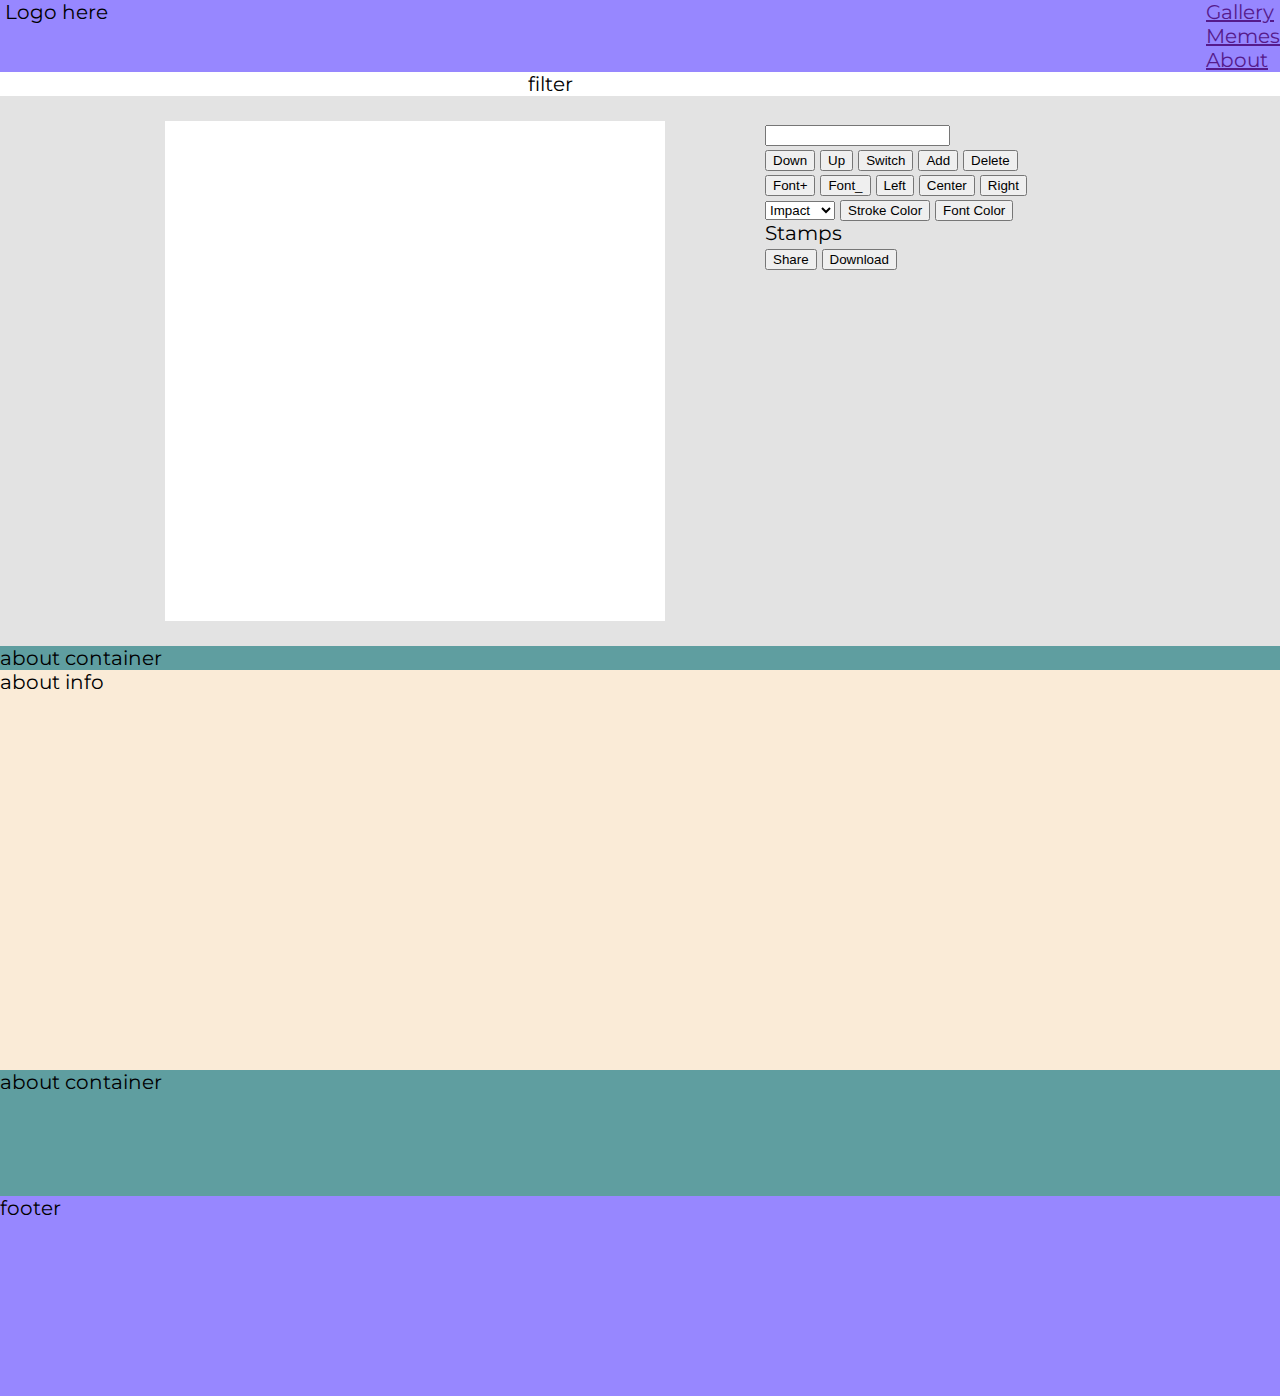
==== index.html @ 4ee094d3 "Add files via upload" ====
<!DOCTYPE html>
<html lang="en">

<head>
    <meta charset="UTF-8">
    <meta http-equiv="X-UA-Compatible" content="IE=edge">
    <meta name="viewport" content="width=device-width, initial-scale=1.0">
    <link rel="stylesheet" href="css/style.css">
    <title>Meme Generator</title>
</head>

<body>

    <header class="header-container">

        <section class="header-inner flex space-between ">

            <section>
                <img class="logo" src="" alt="">
                Logo here
            </section>

            <nav>
                <ul class="clean-list">
                    <li><a href="">Gallery</a></li>
                    <li><a href="">Memes</a></li>
                    <li><a href="">About</a></li>
                </ul>
            </nav>

        </section>

        <section class="flex filter-container main-layout  justify-center">
            filter
        </section>

    </header>



    <main class="flex justify-center">

        <section class="gallery-container main-layout">
            <section class="grid image-gallery">
                <img class="grid-img img1" src="../Delivery1 - Wednesday 2000/img/meme-imgs (square)/1.jpg" alt="">
                <img class="grid-img img2" src="../Delivery1 - Wednesday 2000/img/meme-imgs (square)/2.jpg" alt="">
                <img class="grid-img img3" src="../Delivery1 - Wednesday 2000/img/meme-imgs (square)/3.jpg" alt="">
                <img class="grid-img img4" src="../Delivery1 - Wednesday 2000/img/meme-imgs (square)/4.jpg" alt="">
                <img class="grid-img img5" src="../Delivery1 - Wednesday 2000/img/meme-imgs (square)/5.jpg" alt="">
                <img class="grid-img img6" src="../Delivery1 - Wednesday 2000/img/meme-imgs (square)/6.jpg" alt="">
                <img class="grid-img img7" src="../Delivery1 - Wednesday 2000/img/meme-imgs (square)/7.jpg" alt="">
                <img class="grid-img img8" src="../Delivery1 - Wednesday 2000/img/meme-imgs (square)/8.jpg" alt="">
                <img class="grid-img img9" src="../Delivery1 - Wednesday 2000/img/meme-imgs (square)/9.jpg" alt="">
                <img class="grid-img img10" src="../Delivery1 - Wednesday 2000/img/meme-imgs (square)/10.jpg" alt="">
                <img class="grid-img img11" src="../Delivery1 - Wednesday 2000/img/meme-imgs (square)/11.jpg" alt="">
                <img class="grid-img img12" src="../Delivery1 - Wednesday 2000/img/meme-imgs (square)/12.jpg" alt="">
                <img class="grid-img img13" src="../Delivery1 - Wednesday 2000/img/meme-imgs (square)/13.jpg" alt="">
                <img class="grid-img img14" src="../Delivery1 - Wednesday 2000/img/meme-imgs (square)/14.jpg" alt="">
                <img class="grid-img img15" src="../Delivery1 - Wednesday 2000/img/meme-imgs (square)/15.jpg" alt="">
                <img class="grid-img img16" src="../Delivery1 - Wednesday 2000/img/meme-imgs (square)/16.jpg" alt="">
                <img class="grid-img img17" src="../Delivery1 - Wednesday 2000/img/meme-imgs (square)/17.jpg" alt="">
                <img class="grid-img img18" src="../Delivery1 - Wednesday 2000/img/meme-imgs (square)/18.jpg" alt="">
            </section>


        </section>

        <section class="meme-editor-container flex">

            <canvas class="canvas" id="canvas" height="500" width="500"></canvas>

            <section class="control-box">
                <div>
                    <input type="text">
                </div>
                <div>
                    <button>Down</button>
                    <button>Up</button>
                    <button>Switch</button>
                    <button>Add</button>
                    <button>Delete</button>
                </div>
                <div>
                    <button>Font+</button>
                    <button>Font_</button>
                    <button>Left</button>
                    <button>Center</button>
                    <button>Right</button> <br> 
                    <select id="">
                        <option value="impact">Impact</option>
                        <option value="arial">Arial</option>
                        <option value="tahoma">Tahoma</option>
                    </select>
                    <button>Stroke Color</button>
                    <button>Font Color</button>
                </div>
                <div>Stamps</div>
                <div>
                    <button>Share</button>
                    <button>Download</button>
                </div>
            </section>

        </section>
    </main>

    <section class="about-container">
        about container
        <section class="about-inner-container">
            about info
        </section>
        about container
    </section>


    <footer>
        footer
    </footer>


    <script src="js/storage.js"></script>
    <script src="js/service.js"></script>
    <script src="js/controller.js"></script>
</body>

</html>
---- css/style.css ----
:root {
    --main-color: rgb(151, 135, 255);
    --color1: #e3e3e3;
}

/* Fonts */
@font-face {
    font-family: Montserrat;
    src: url(../fonts/Montserrat/Montserrat-Regular.ttf);
}

/* /Fonts */

/* Base */
* {
    box-sizing: border-box;
}

html {
    font-family: Montserrat;
    font-size: 20px;
}

body {
    display: block;
    margin: 0;
}

/* /Base */


section {
    margin-right: 0;
}

.header-container {
    min-height: 66px;
}

.header-inner {
    background-color: var(--main-color);
}

.filter-container{
}

main{
    background-color: var(--color1);
}

.main-layout {
    max-width: 1100px;
}

.main-layout *:not(.full) {
    margin-inline-end: auto;
    margin-inline-start: auto;
}

.gallery-container {
    margin-right: 0;
    display: none;
}

.grid {
    display: grid;
    grid-template-columns: repeat(5, minmax(100px, 1fr));
    gap: 10px;
    margin: 30px;
}

.grid-img {
    background-position: center center;
    width: 100%;
    cursor:pointer;
    border-radius: 5px;
}

.meme-editor-container{
    margin: 25px;
}

.canvas{
    background-color: white;
}

.control-box{
    margin-left:100px;
    min-width: 350px;
}

.about-container {
    min-height: 550px;
    background-color: cadetblue;
}

.about-inner-container {
    min-height: 400px;
    background-color: antiquewhite;
}

footer {
    min-height: 200px;
    background-color: var(--main-color);
}


select,button{
    cursor: pointer;
}
/* Helpers */

/* Flex Helpers */
.flex {
    display: flex;
}

.flex.space-between {
    justify-content: space-between;
}

.flex.justify-center {
    justify-content: center;
}

.flex.align-center {
    align-items: center;
}

.flex.wrap {
    flex-wrap: wrap;
}

/* List Helpers */
.clean-list {
    margin: 0;
    padding: 0;
    list-style-type: none;
}
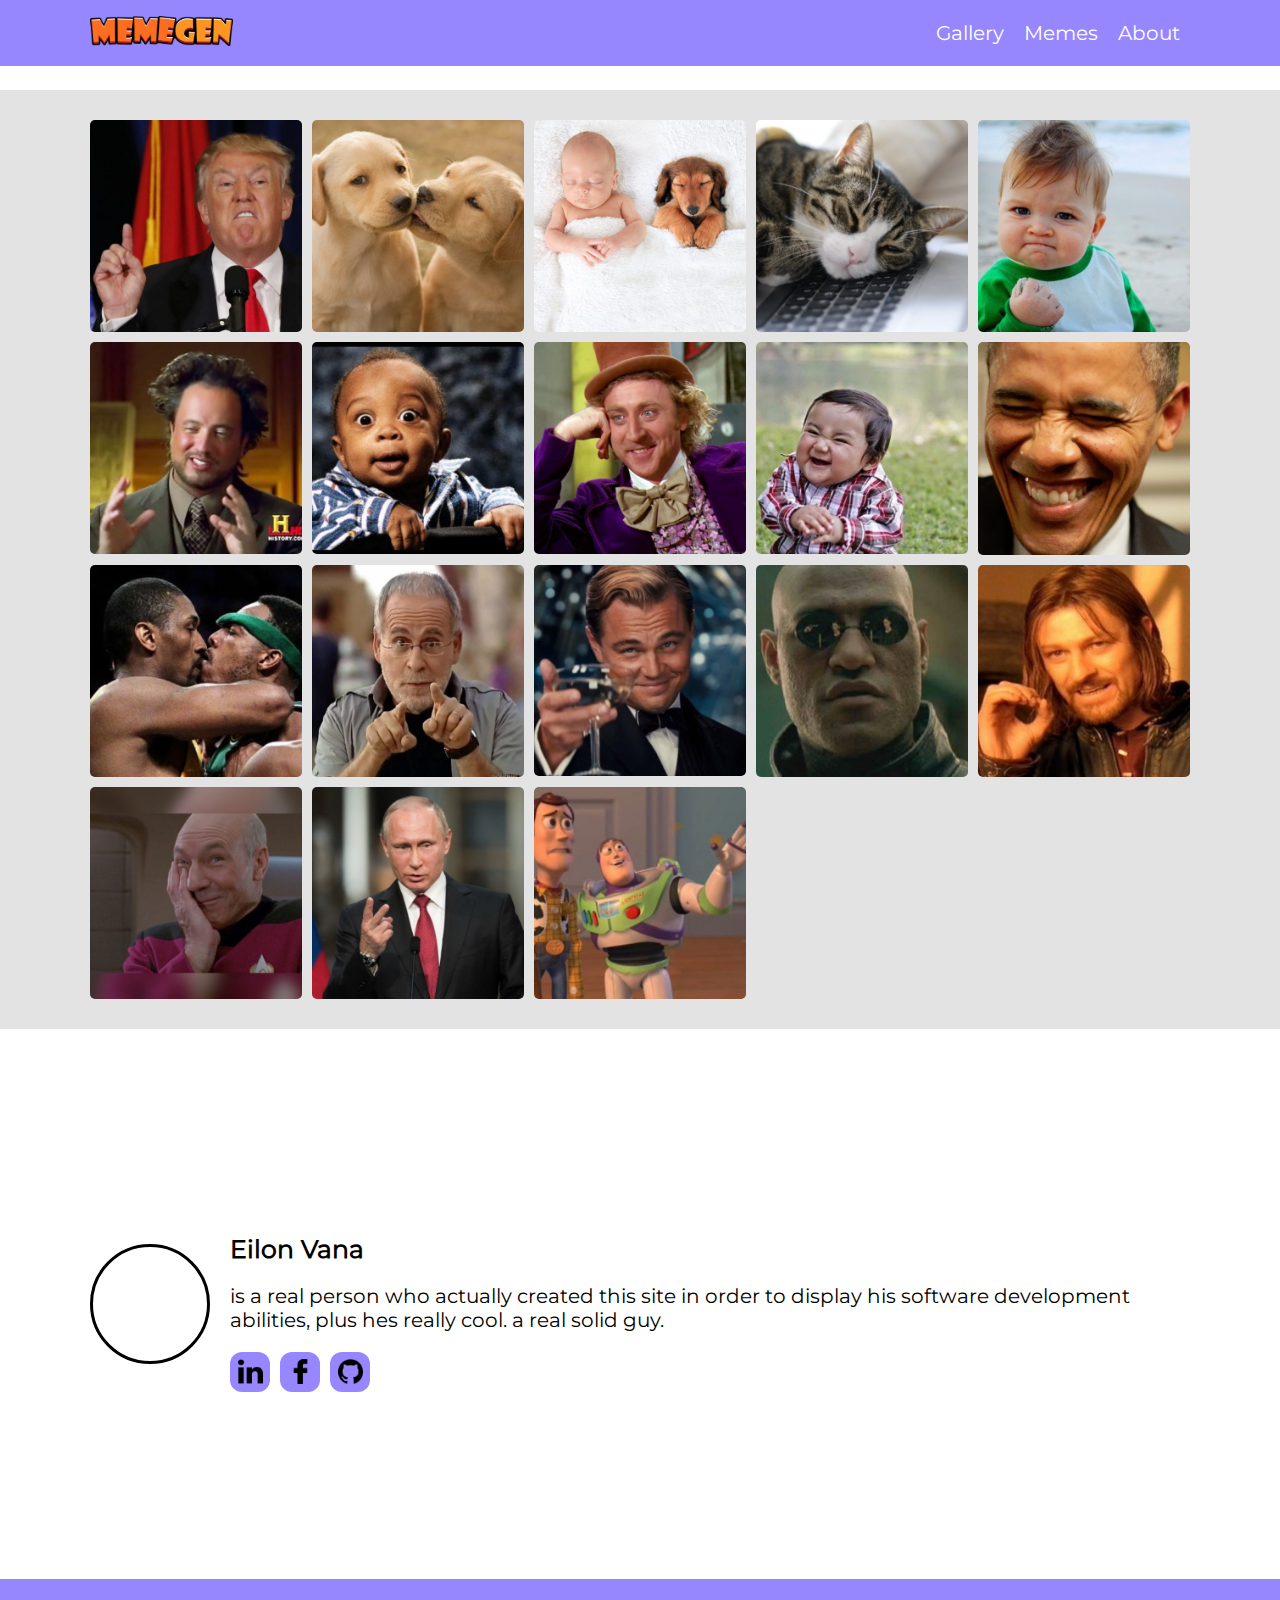
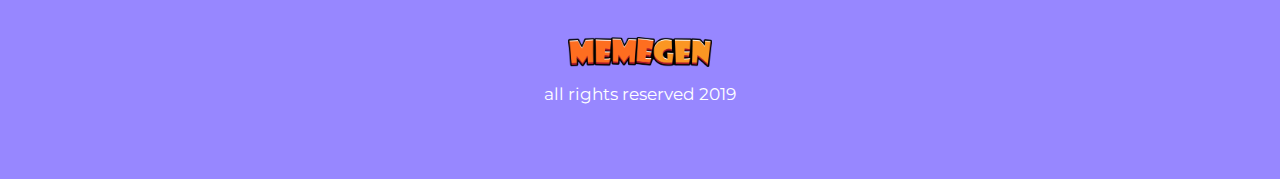
==== commit 9fcd956b: "Add files via upload" ====
--- a/index.html
+++ b/index.html
@@ -9,118 +9,167 @@
     <title>Meme Generator</title>
 </head>
 
-<body>
+<body onload="init()">
 
     <header class="header-container">
 
-        <section class="header-inner flex space-between ">
+        <section class="header-inner flex justify-center">
+            <section class="header-inner main-layout flex align-center space-between">
+                <section class="full">
+                    <img class="logo" src="img/LOGO.png" alt="memegen logo">
+                </section>
 
-            <section>
-                <img class="logo" src="" alt="">
-                Logo here
+                <nav class="full">
+                    <ul class="clean-list flex">
+                        <div class="link-container flex justify-center align-center">
+                            <li><a class="header-link" href="" onclick="closeEditor()">Gallery</a></li>
+                        </div>
+                        <div class="link-container flex justify-center align-center">
+                            <li><a class="header-link" href="">Memes</a></li>
+                        </div>
+                        <div class="link-container flex justify-center align-center">
+                            <li><a class="header-link" href="">About</a></li>
+                        </div>
+                    </ul>
+                </nav>
             </section>
-
-            <nav>
-                <ul class="clean-list">
-                    <li><a href="">Gallery</a></li>
-                    <li><a href="">Memes</a></li>
-                    <li><a href="">About</a></li>
-                </ul>
-            </nav>
 
         </section>
 
-        <section class="flex filter-container main-layout  justify-center">
+        <section class="flex filter-container justify-center">
             filter
         </section>
 
     </header>
 
 
-
     <main class="flex justify-center">
 
         <section class="gallery-container main-layout">
-            <section class="grid image-gallery">
-                <img class="grid-img img1" src="../Delivery1 - Wednesday 2000/img/meme-imgs (square)/1.jpg" alt="">
-                <img class="grid-img img2" src="../Delivery1 - Wednesday 2000/img/meme-imgs (square)/2.jpg" alt="">
-                <img class="grid-img img3" src="../Delivery1 - Wednesday 2000/img/meme-imgs (square)/3.jpg" alt="">
-                <img class="grid-img img4" src="../Delivery1 - Wednesday 2000/img/meme-imgs (square)/4.jpg" alt="">
-                <img class="grid-img img5" src="../Delivery1 - Wednesday 2000/img/meme-imgs (square)/5.jpg" alt="">
-                <img class="grid-img img6" src="../Delivery1 - Wednesday 2000/img/meme-imgs (square)/6.jpg" alt="">
-                <img class="grid-img img7" src="../Delivery1 - Wednesday 2000/img/meme-imgs (square)/7.jpg" alt="">
-                <img class="grid-img img8" src="../Delivery1 - Wednesday 2000/img/meme-imgs (square)/8.jpg" alt="">
-                <img class="grid-img img9" src="../Delivery1 - Wednesday 2000/img/meme-imgs (square)/9.jpg" alt="">
-                <img class="grid-img img10" src="../Delivery1 - Wednesday 2000/img/meme-imgs (square)/10.jpg" alt="">
-                <img class="grid-img img11" src="../Delivery1 - Wednesday 2000/img/meme-imgs (square)/11.jpg" alt="">
-                <img class="grid-img img12" src="../Delivery1 - Wednesday 2000/img/meme-imgs (square)/12.jpg" alt="">
-                <img class="grid-img img13" src="../Delivery1 - Wednesday 2000/img/meme-imgs (square)/13.jpg" alt="">
-                <img class="grid-img img14" src="../Delivery1 - Wednesday 2000/img/meme-imgs (square)/14.jpg" alt="">
-                <img class="grid-img img15" src="../Delivery1 - Wednesday 2000/img/meme-imgs (square)/15.jpg" alt="">
-                <img class="grid-img img16" src="../Delivery1 - Wednesday 2000/img/meme-imgs (square)/16.jpg" alt="">
-                <img class="grid-img img17" src="../Delivery1 - Wednesday 2000/img/meme-imgs (square)/17.jpg" alt="">
-                <img class="grid-img img18" src="../Delivery1 - Wednesday 2000/img/meme-imgs (square)/18.jpg" alt="">
+            <section id="gallery" class="grid image-gallery">
+                <!-- <img id="1" class="grid-img img1" onclick="openEditor(this)" src="img/1.jpg" alt="">
+                <img id="2" class="grid-img img2" onclick="openEditor(this)" src="img/2.jpg" alt="">
+                <img id="3" class="grid-img img3" onclick="openEditor(this)" src="img/3.jpg" alt="">
+                <img id="4" class="grid-img img4" onclick="openEditor(this)" src="img/4.jpg" alt="">
+                <img id="5" class="grid-img img5" onclick="openEditor(this)" src="img/5.jpg" alt="">
+                <img id="6" class="grid-img img6" onclick="openEditor(this)" src="img/6.jpg" alt="">
+                <img id="7" class="grid-img img7" onclick="openEditor(this)" src="img/7.jpg" alt="">
+                <img id="8" class="grid-img img8" onclick="openEditor(this)" src="img/8.jpg" alt="">
+                <img id="9" class="grid-img img9" onclick="openEditor(this)" src="img/9.jpg" alt="">
+                <img id="10" class="grid-img img10" onclick="openEditor(this)" src="img/10.jpg" alt="">
+                <img id="11" class="grid-img img11" onclick="openEditor(this)" src="img/11.jpg" alt="">
+                <img id="12" class="grid-img img12" onclick="openEditor(this)" src="img/12.jpg" alt="">
+                <img id="13" class="grid-img img13" onclick="openEditor(this)" src="img/13.jpg" alt="">
+                <img id="14" class="grid-img img14" onclick="openEditor(this)" src="img/14.jpg" alt="">
+                <img id="15" class="grid-img img15" onclick="openEditor(this)" src="img/15.jpg" alt="">
+                <img id="16" class="grid-img img16" onclick="openEditor(this)" src="img/16.jpg" alt="">
+                <img id="17" class="grid-img img17" onclick="openEditor(this)" src="img/17.jpg" alt="">
+                <img id="18" class="grid-img img18" onclick="openEditor(this)" src="img/18.jpg" alt=""> -->
             </section>
 
 
         </section>
 
-        <section class="meme-editor-container flex">
+        <section class="meme-editor-container">
 
-            <canvas class="canvas" id="canvas" height="500" width="500"></canvas>
+            <canvas class="canvas" id="canvas" height="500" width="500">
+            </canvas>
 
-            <section class="control-box">
+            <section class="control-box flex justify-center align-center">
                 <div>
-                    <input type="text">
+                    <input class="line-text-input selection-box" type="text" placeholder="Enter text here..."
+                        oninput="setLineTxt(this)">
                 </div>
-                <div>
-                    <button>Down</button>
-                    <button>Up</button>
-                    <button>Switch</button>
-                    <button>Add</button>
-                    <button>Delete</button>
+                <div class="wid100 flex space-between">
+                    <button class="selection-box" onclick="onMoveLine(this.value)" value="down">Down</button>
+                    <button class="selection-box" onclick="onMoveLine(this.value)" value="up">Up</button>
+                    <button class="selection-box" onclick="onLineSwitch()"><img class="control-icon"
+                            src="img/ICONS/up-and-down-opposite-double-arrows-side-by-side.png" alt=""></button>
+                    <button class="selection-box" onclick="onAddLine()"><img class="control-icon"
+                            src="img/ICONS/add.png" alt=""></button>
+                    <button class="selection-box" onclick="onRemoveLine()"><img class="control-icon"
+                            src="img/ICONS/trash.png" alt=""></button>
                 </div>
-                <div>
-                    <button>Font+</button>
-                    <button>Font_</button>
-                    <button>Left</button>
-                    <button>Center</button>
-                    <button>Right</button> <br> 
-                    <select id="">
+                <div class="flex space-between wid100">
+                    <button class="selection-box" onclick="onFontSizeChange(this.value)" value="+"><img
+                            class="control-icon" src="img/ICONS/increase font - icon.png" alt=""></button>
+                    <button class="selection-box" onclick="onFontSizeChange(this.value)" value="-"><img
+                            class="control-icon" src="img/ICONS/decrease font - icon.png" alt=""></button>
+                    <button class="selection-box" onclick="alignText(this.value)" value="left"><img class="control-icon"
+                            src="img/ICONS/align-to-left.png" alt=""></button>
+                    <button class="selection-box" onclick="alignText(this.value)" value="center"><img
+                            class="control-icon" src="img/ICONS/center-text-alignment.png" alt=""></button>
+                    <button class="selection-box" onclick="alignText(this.value)" value="right"><img
+                            class="control-icon" src="img/ICONS/align-to-right.png" alt=""></button> <br>
+                    </select>
+                </div>
+                <div class="color-container wid100">
+                    <select class="selection-box font-input" id="" oninput="onSetFont(this.value)">
                         <option value="impact">Impact</option>
                         <option value="arial">Arial</option>
                         <option value="tahoma">Tahoma</option>
-                    </select>
-                    <button>Stroke Color</button>
-                    <button>Font Color</button>
+                        <option value="david">David</option>
+
+                        <input class="selection-box color" type="color" oninput="onStrokeSelect(this.value)"></input>
+                        <input class="selection-box color" type="color" style="right:75px;" oninput="onFillSelect(this.value)"></input>
+                        <button class="selection-box color-box"><img class="color-icon"
+                                src="img/ICONS/text stroke.png" alt=""></button>
+                        <button class="selection-box color-box" style="right:75px;"><img class="color-icon" src="img/ICONS/paint-board-and-brush.png" alt=""></button>
                 </div>
-                <div>Stamps</div>
-                <div>
-                    <button>Share</button>
-                    <button>Download</button>
+                <div class="selection-box stamps">Stamps</div>
+                <div class="wid100 flex space-between">
+                    <button class="selection-box share">Share</button>
+                    <a class="download" href="#" onclick="downloadCanvas(this)" download="user-meme">Download</a>
                 </div>
             </section>
 
         </section>
     </main>
 
-    <section class="about-container">
-        about container
-        <section class="about-inner-container">
-            about info
+    <section class="about-container flex justify-center align-center">
+        <section class="about-inner-container main-layout flex align-center justify-center">
+            <div class="dev-img"></div>
+            <div class="info-container">
+                <h1>Eilon Vana</h1>
+                <p>is a real person who actually created this site in order to display his software development
+                    abilities, plus hes really cool. a real solid guy.</p>
+                <section class="links flex  ">
+                    <div class="social-link-container flex align-center full">
+                        <a class="social-link" href="https://www.linkedin.com/in/eilon-vana-251411247/"
+                            target="_blank"><img class="flex" src="img/ICONS/linkedin-logo.png" alt=""></a>
+                    </div>
+                    <div class="social-link-container flex align-center full">
+                        <a class="social-link" href="https://www.facebook.com/dontmindmejustcleaninguphere/"
+                            target="_blank"><img class="flex" src="img/ICONS/facebook-logo.png" alt=""></a>
+                    </div>
+
+                    <div class="social-link-container flex align-center full">
+                        <a class="social-link" href="https://github.com/EilonV" target="_blank"><img
+                                src="img/ICONS/github-logo.png" class="flex" alt=""></a>
+                    </div>
+                </section>
+
+
+
+
+            </div>
         </section>
-        about container
     </section>
 
 
-    <footer>
-        footer
+    <footer class="flex justify-center align-center">
+        <div class="footer-content main-layout flex align-center justify-center">
+            <img class="logo" src="img/LOGO.png" alt="memegen logo">
+            <p class="rights">all rights reserved 2019</p>
+        </div>
     </footer>
 
 
     <script src="js/storage.js"></script>
-    <script src="js/service.js"></script>
-    <script src="js/controller.js"></script>
+    <script src="js/meme-controller.js"></script>
+    <script src="js/meme-service.js"></script>
+    <script src="js/gallery-controller.js"></script>
+    <script src="js/gallery-service.js"></script>
 </body>
 
 </html>--- a/css/style.css
+++ b/css/style.css
@@ -1,6 +1,13 @@
 :root {
     --main-color: rgb(151, 135, 255);
     --color1: #e3e3e3;
+    --color2: #040a2c;
+    --color3: #8a8a8a;
+
+
+    --large: 980px;
+    --medium: 800px;
+    --small: 500px;
 }
 
 /* Fonts */
@@ -17,49 +24,76 @@
 }
 
 html {
+
     font-family: Montserrat;
     font-size: 20px;
 }
 
 body {
+
     display: block;
     margin: 0;
 }
 
 /* /Base */
-
-
-section {
-    margin-right: 0;
-}
-
 .header-container {
-    min-height: 66px;
+    width: 100%;
+    color: white;
 }
 
 .header-inner {
     background-color: var(--main-color);
-}
-
-.filter-container{
-}
-
-main{
+    min-height: 66px;
+}
+
+img.logo {
+    height: 30px;
+}
+
+.link-container {
+    height: 66px;
+    padding: 10px;
+}
+
+.link-container:hover {
+    box-shadow: inset 0 -6px 0 var(--color2);
+}
+
+.header-link {
+    text-decoration: none;
+    color: white !important;
+}
+
+.header-link:hover {
+    color: var(--color2) !important;
+}
+
+.header-link:visited {
+    color: transparent;
+}
+
+
+.filter-container {
+    display: flex;
+}
+
+main {
     background-color: var(--color1);
 }
 
 .main-layout {
     max-width: 1100px;
+    width: 100%;
 }
 
 .main-layout *:not(.full) {
-    margin-inline-end: auto;
-    margin-inline-start: auto;
+    margin-left: auto;
+    margin-right: auto;
 }
 
 .gallery-container {
     margin-right: 0;
-    display: none;
+    display: block;
 }
 
 .grid {
@@ -72,31 +106,116 @@
 .grid-img {
     background-position: center center;
     width: 100%;
-    cursor:pointer;
+    cursor: pointer;
     border-radius: 5px;
 }
 
-.meme-editor-container{
+.grid-img:hover {
+    transition: 0.3s;
+    -webkit-box-shadow: 0px 0px 15px 5px rgba(0, 0, 0, 0.8);
+    box-shadow: 0px 0px 15px 5px rgba(0, 0, 0, 0.8);
+}
+
+.meme-editor-container {
+    display: none;
     margin: 25px;
 }
 
-.canvas{
+.canvas {
     background-color: white;
 }
 
-.control-box{
-    margin-left:100px;
-    min-width: 350px;
+.control-box {
+    flex-direction: column;
+    margin-left: 100px;
+    min-width: 370px;
+    gap: 10px;
+}
+
+img.control-icon {
+    max-width: 40px;
+}
+
+.line-text-input {
+    width: 370px;
+}
+
+.font-input {
+    width: 60%;
+}
+
+.stamps {
+    min-height: 135px;
+    width: 100%;
+}
+
+.color-container {
+    position: relative;
+}
+
+.color {
+    opacity: 0;
+    position: absolute;
+    right: 0;
+    bottom: 0;
+    z-index: 10;
+}
+
+.color-box {
+    position: absolute;
+    right: 0;
+    bottom: 0;
+    z-index: 1;
+}
+
+img.color-icon {
+    width: 40px;
+}
+
+.share {
+    min-width: 120px !important;
+    color: white !important;
+    background-color: var(--main-color) !important;
 }
 
 .about-container {
+    display: block;
     min-height: 550px;
-    background-color: cadetblue;
 }
 
 .about-inner-container {
+    width: 100%;
     min-height: 400px;
-    background-color: antiquewhite;
+}
+
+.dev-img {
+    min-width: 120px;
+    max-width: 320px;
+    min-height: 120px;
+    max-height: 320px;
+    border: solid;
+    border-radius: 100%;
+}
+
+.info-container {
+    padding-left: 20px;
+}
+
+.info-container h1 {
+    font-size: 1.25rem;
+}
+
+.social-link-container {
+    margin-right: 10px;
+    min-width: 40px;
+    min-height: 40px;
+    background-color: var(--main-color);
+    border-radius: 12px;
+    cursor: pointer;
+}
+
+a img {
+    max-width: 25px;
 }
 
 footer {
@@ -104,13 +223,51 @@
     background-color: var(--main-color);
 }
 
-
-select,button{
+.footer-content {
+    flex-direction: column;
+}
+
+p.rights {
+    font-size: 0.85rem;
+    color: white;
+}
+
+select,
+button {
     cursor: pointer;
 }
+
 /* Helpers */
+.wid100 {
+    width: 100%;
+}
+
+.selection-box {
+    height: 60px;
+    border: none;
+    border-radius: 12px;
+    text-align: center;
+    font-size: 20px;
+    background-color: white;
+    min-width: 60px;
+}
 
 /* Flex Helpers */
+
+
+
+a.download {
+    width: 150px !important;
+    background-color: var(--main-color);
+    border-radius: 12px;
+    padding-left: 8.47px;
+    padding-right: 8.46px;
+    padding-top: 18px;
+    padding-bottom: 18px;
+    text-decoration: none;
+    color: white;
+}
+
 .flex {
     display: flex;
 }
@@ -136,4 +293,36 @@
     margin: 0;
     padding: 0;
     list-style-type: none;
+}
+
+@media (max-width: 1200px) {
+    .main-layout {
+        max-width: var(--small);
+    }
+    .grid {
+        display: grid;
+        grid-template-columns: repeat(2, minmax(100px, 1fr));
+        gap: 10px;
+        margin: 30px;
+    }
+    .about-inner-container {
+        flex-direction: column;
+        width: 100%;
+        min-height: 400px;
+    }
+    .info-container{
+        padding: 0;
+    }
+    .info-container h1 {
+        font-size: 1.25rem;
+        text-align: center;
+    }
+
+    .info-container p {
+        text-align: center;
+    }
+
+    .links{
+        justify-content: center;
+    }
 }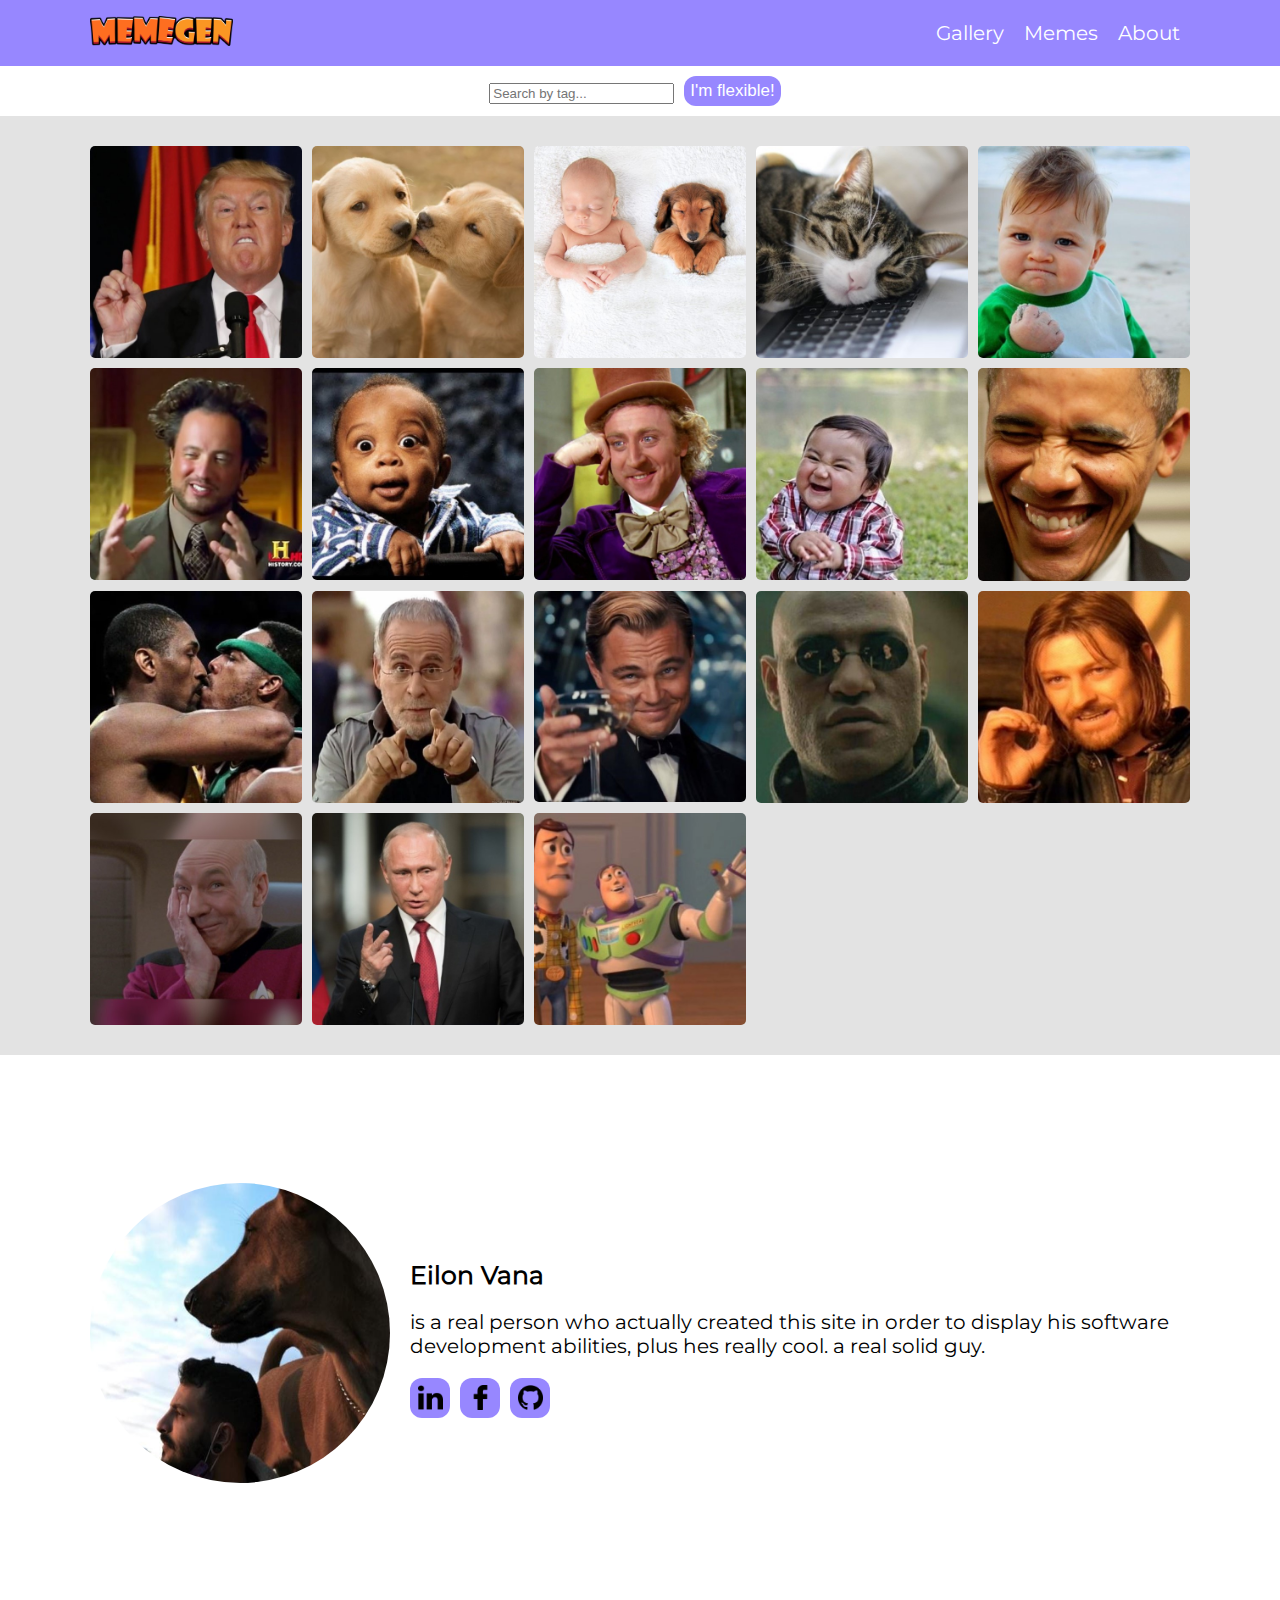
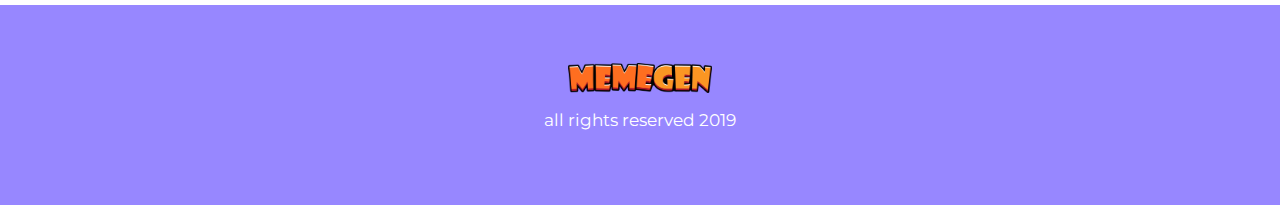
==== commit d7f2c89f: "Add files via upload" ====
--- a/index.html
+++ b/index.html
@@ -19,16 +19,31 @@
                     <img class="logo" src="img/LOGO.png" alt="memegen logo">
                 </section>
 
-                <nav class="full">
+
+                <div class="hamburger-menu">
+                    <input id="menu__toggle" type="checkbox" />
+                    <label class="menu__btn" for="menu__toggle">
+                        <span></span>
+                    </label>
+
+                    <ul class="menu__box">
+                        <li><a class="menu__item" href="#" onclick="closeEditor()">Gallery</a></li>
+                        <li><a class="menu__item" href="#" onclick="onMemesClick(event)">Memes</a></li>
+                        <li><a class="menu__item" href="#about-anchor">About</a></li>
+                    </ul>
+                </div>
+
+
+                <nav class="nav full">
                     <ul class="clean-list flex">
                         <div class="link-container flex justify-center align-center">
                             <li><a class="header-link" href="" onclick="closeEditor()">Gallery</a></li>
                         </div>
                         <div class="link-container flex justify-center align-center">
-                            <li><a class="header-link" href="">Memes</a></li>
+                            <li><a class="header-link" href="" onclick="onMemesClick(event)">Memes</a></li>
                         </div>
                         <div class="link-container flex justify-center align-center">
-                            <li><a class="header-link" href="">About</a></li>
+                            <li><a class="header-link" href="#about-anchor">About</a></li>
                         </div>
                     </ul>
                 </nav>
@@ -36,38 +51,34 @@
 
         </section>
 
-        <section class="flex filter-container justify-center">
-            filter
+        <section class="flex filter-container justify-center align-center">
+            <section>
+                <input list="tags" placeholder="Search by tag..." onchange="filterGallery(this)">
+                <datalist id="tags">
+                    <option value="funny">
+                    <option value="cute">
+                    <option value="animal">
+                    <option value="crazy">
+                    <option value="love">
+                    <option value="baby">
+                </datalist>
+            </section>
+
+
+            <button class="selection-box flexible-btn" onclick="onFlexSelect()">I'm flexible!</button>
         </section>
 
     </header>
 
 
     <main class="flex justify-center">
-
         <section class="gallery-container main-layout">
             <section id="gallery" class="grid image-gallery">
-                <!-- <img id="1" class="grid-img img1" onclick="openEditor(this)" src="img/1.jpg" alt="">
-                <img id="2" class="grid-img img2" onclick="openEditor(this)" src="img/2.jpg" alt="">
-                <img id="3" class="grid-img img3" onclick="openEditor(this)" src="img/3.jpg" alt="">
-                <img id="4" class="grid-img img4" onclick="openEditor(this)" src="img/4.jpg" alt="">
-                <img id="5" class="grid-img img5" onclick="openEditor(this)" src="img/5.jpg" alt="">
-                <img id="6" class="grid-img img6" onclick="openEditor(this)" src="img/6.jpg" alt="">
-                <img id="7" class="grid-img img7" onclick="openEditor(this)" src="img/7.jpg" alt="">
-                <img id="8" class="grid-img img8" onclick="openEditor(this)" src="img/8.jpg" alt="">
-                <img id="9" class="grid-img img9" onclick="openEditor(this)" src="img/9.jpg" alt="">
-                <img id="10" class="grid-img img10" onclick="openEditor(this)" src="img/10.jpg" alt="">
-                <img id="11" class="grid-img img11" onclick="openEditor(this)" src="img/11.jpg" alt="">
-                <img id="12" class="grid-img img12" onclick="openEditor(this)" src="img/12.jpg" alt="">
-                <img id="13" class="grid-img img13" onclick="openEditor(this)" src="img/13.jpg" alt="">
-                <img id="14" class="grid-img img14" onclick="openEditor(this)" src="img/14.jpg" alt="">
-                <img id="15" class="grid-img img15" onclick="openEditor(this)" src="img/15.jpg" alt="">
-                <img id="16" class="grid-img img16" onclick="openEditor(this)" src="img/16.jpg" alt="">
-                <img id="17" class="grid-img img17" onclick="openEditor(this)" src="img/17.jpg" alt="">
-                <img id="18" class="grid-img img18" onclick="openEditor(this)" src="img/18.jpg" alt=""> -->
             </section>
-
-
+        </section>
+        <section class="gallery-container main-layout user-gallery">
+            <section id="user-gallery" class="grid image-gallery">
+            </section>
         </section>
 
         <section class="meme-editor-container">
@@ -81,8 +92,10 @@
                         oninput="setLineTxt(this)">
                 </div>
                 <div class="wid100 flex space-between">
-                    <button class="selection-box" onclick="onMoveLine(this.value)" value="down">Down</button>
-                    <button class="selection-box" onclick="onMoveLine(this.value)" value="up">Up</button>
+                    <button class="selection-box" onclick="onMoveLine(this.value)" value="down"><img
+                            class="control-icon" src="img/ICONS/down-arrow.png" alt=""></button>
+                    <button class="selection-box" onclick="onMoveLine(this.value)" value="up"><img class="control-icon"
+                            src="img/ICONS/up-arrow.png" alt=""></button>
                     <button class="selection-box" onclick="onLineSwitch()"><img class="control-icon"
                             src="img/ICONS/up-and-down-opposite-double-arrows-side-by-side.png" alt=""></button>
                     <button class="selection-box" onclick="onAddLine()"><img class="control-icon"
@@ -95,12 +108,12 @@
                             class="control-icon" src="img/ICONS/increase font - icon.png" alt=""></button>
                     <button class="selection-box" onclick="onFontSizeChange(this.value)" value="-"><img
                             class="control-icon" src="img/ICONS/decrease font - icon.png" alt=""></button>
-                    <button class="selection-box" onclick="alignText(this.value)" value="left"><img class="control-icon"
-                            src="img/ICONS/align-to-left.png" alt=""></button>
+                    <button class="selection-box" onclick="alignText(this.value)" value="right"><img
+                            class="control-icon" src="img/ICONS/align-to-left.png" alt=""></button>
                     <button class="selection-box" onclick="alignText(this.value)" value="center"><img
                             class="control-icon" src="img/ICONS/center-text-alignment.png" alt=""></button>
-                    <button class="selection-box" onclick="alignText(this.value)" value="right"><img
-                            class="control-icon" src="img/ICONS/align-to-right.png" alt=""></button> <br>
+                    <button class="selection-box" onclick="alignText(this.value)" value="left"><img class="control-icon"
+                            src="img/ICONS/align-to-right.png" alt=""></button>
                     </select>
                 </div>
                 <div class="color-container wid100">
@@ -111,14 +124,17 @@
                         <option value="david">David</option>
 
                         <input class="selection-box color" type="color" oninput="onStrokeSelect(this.value)"></input>
-                        <input class="selection-box color" type="color" style="right:75px;" oninput="onFillSelect(this.value)"></input>
-                        <button class="selection-box color-box"><img class="color-icon"
-                                src="img/ICONS/text stroke.png" alt=""></button>
-                        <button class="selection-box color-box" style="right:75px;"><img class="color-icon" src="img/ICONS/paint-board-and-brush.png" alt=""></button>
+                        <input class="selection-box color" type="color" style="right:75px;"
+                            oninput="onFillSelect(this.value)"></input>
+                        <button class="selection-box color-box"><img class="color-icon" src="img/ICONS/text stroke.png"
+                                alt=""></button>
+                        <button class="selection-box color-box" style="right:75px;"><img class="color-icon"
+                                src="img/ICONS/paint-board-and-brush.png" alt=""></button>
                 </div>
-                <div class="selection-box stamps">Stamps</div>
-                <div class="wid100 flex space-between">
+                <div class="selection-box stamps flex justify-center align-center">Stamps</div>
+                <div class="editor-buttons wid100 flex space-between">
                     <button class="selection-box share">Share</button>
+                    <button class="selection-box save" onclick="onSave()">Save</button>
                     <a class="download" href="#" onclick="downloadCanvas(this)" download="user-meme">Download</a>
                 </div>
             </section>
@@ -126,9 +142,9 @@
         </section>
     </main>
 
-    <section class="about-container flex justify-center align-center">
+    <section id="about-anchor" class="about-container flex justify-center align-center">
         <section class="about-inner-container main-layout flex align-center justify-center">
-            <div class="dev-img"></div>
+            <div><img class="dev-img" src="img/eilon.png" alt=""></div>
             <div class="info-container">
                 <h1>Eilon Vana</h1>
                 <p>is a real person who actually created this site in order to display his software development
@@ -159,13 +175,14 @@
 
     <footer class="flex justify-center align-center">
         <div class="footer-content main-layout flex align-center justify-center">
-            <img class="logo" src="img/LOGO.png" alt="memegen logo">
+            <img class="logo footer-logo" src="img/LOGO.png" alt="memegen logo">
             <p class="rights">all rights reserved 2019</p>
         </div>
     </footer>
 
 
     <script src="js/storage.js"></script>
+    <script src="js/util.js"></script>
     <script src="js/meme-controller.js"></script>
     <script src="js/meme-service.js"></script>
     <script src="js/gallery-controller.js"></script>
--- a/css/style.css
+++ b/css/style.css
@@ -77,6 +77,18 @@
     display: flex;
 }
 
+.flexible-btn {
+    background-color: var(--main-color) !important;
+    height: 30px !important;
+    margin: 10px;
+    font-size: 17px !important;
+    color: white;
+}
+
+.flexible-btn:hover {
+    background-color: rgb(105, 93, 181) !important;
+}
+
 main {
     background-color: var(--color1);
 }
@@ -94,6 +106,10 @@
 .gallery-container {
     margin-right: 0;
     display: block;
+}
+
+.user-gallery{
+    display: none;
 }
 
 .grid {
@@ -151,6 +167,7 @@
 
 .color-container {
     position: relative;
+
 }
 
 .color {
@@ -158,8 +175,9 @@
     position: absolute;
     right: 0;
     bottom: 0;
-    z-index: 10;
-}
+    z-index: 3;
+}
+
 
 .color-box {
     position: absolute;
@@ -168,8 +186,10 @@
     z-index: 1;
 }
 
+
 img.color-icon {
     width: 40px;
+    cursor: pointer;
 }
 
 .share {
@@ -178,23 +198,40 @@
     background-color: var(--main-color) !important;
 }
 
+.share:hover {
+    background-color: rgb(112, 100, 193);
+}
+
+.selection-box.save {
+    min-width: 80px !important;
+    color: white !important;
+    background-color: var(--main-color) !important;
+
+}
+
+.save:hover,
+.share:hover,
+.download:hover {
+    transition: 0.5s;
+    background-color: rgb(112, 100, 193) !important;
+}
+
 .about-container {
     display: block;
     min-height: 550px;
 }
 
 .about-inner-container {
+    margin: auto;
     width: 100%;
     min-height: 400px;
 }
 
 .dev-img {
-    min-width: 120px;
-    max-width: 320px;
-    min-height: 120px;
-    max-height: 320px;
-    border: solid;
-    border-radius: 100%;
+    margin-top: 10px;
+    height: 300px;
+    max-width: 300px;
+    border-radius: 50%;
 }
 
 .info-container {
@@ -235,6 +272,11 @@
 select,
 button {
     cursor: pointer;
+}
+
+button:hover {
+    transition: 0.5s;
+    background-color: #8a8a8a;
 }
 
 /* Helpers */
@@ -266,6 +308,7 @@
     padding-bottom: 18px;
     text-decoration: none;
     color: white;
+    text-align: center;
 }
 
 .flex {
@@ -295,24 +338,44 @@
     list-style-type: none;
 }
 
+.hamburger-menu {
+    display: none;
+}
+
 @media (max-width: 1200px) {
+
+    main {
+        padding-left: 10px;
+        padding-right: 10px;
+    }
+
     .main-layout {
         max-width: var(--small);
     }
+
+    *:not(.links) {
+        margin-inline-end: auto;
+        margin-inline-start: auto;
+    }
+
     .grid {
         display: grid;
-        grid-template-columns: repeat(2, minmax(100px, 1fr));
+        grid-template-columns: repeat(2, minmax(20px, 100%));
         gap: 10px;
         margin: 30px;
-    }
+
+    }
+
     .about-inner-container {
         flex-direction: column;
         width: 100%;
         min-height: 400px;
     }
-    .info-container{
+
+    .info-container {
         padding: 0;
     }
+
     .info-container h1 {
         font-size: 1.25rem;
         text-align: center;
@@ -322,7 +385,146 @@
         text-align: center;
     }
 
-    .links{
+    .links {
         justify-content: center;
     }
+
+    .social-link-container {
+        margin: 5px;
+    }
+
+    .nav {
+        display: none;
+    }
+
+    .gallery-container {
+        margin: 20px;
+    }
+
+    img.logo {
+        margin-right: 100px !important;
+    }
+
+    img.footer-logo {
+        margin: 0 !important;
+    }
+
+    .image-gallery {
+        margin: 0;
+    }
+    .image-gallery-user{
+        margin: 0;
+    }
+
+    .meme-editor-container {
+        flex-direction: column;
+    }
+
+    canvas {
+        width: 100%;
+        margin-bottom: 10px;
+    }
+
+    .control-box {
+        margin-left: 0;
+        margin-inline-end: auto;
+        margin-inline-start: auto;
+    }
+
+    .share {
+        margin: 0;
+    }
+
+    a.download {
+        margin: 0;
+    }
+
+    .hamburger-menu {
+        display: block;
+    }
+
+    #menu__toggle {
+        opacity: 0;
+    }
+
+    #menu__toggle:checked+.menu__btn>span {
+        transform: rotate(45deg);
+    }
+
+    #menu__toggle:checked+.menu__btn>span::before {
+        top: 0;
+        transform: rotate(0deg);
+    }
+
+    #menu__toggle:checked+.menu__btn>span::after {
+        top: 0;
+        transform: rotate(90deg);
+    }
+
+    #menu__toggle:checked~.menu__box {
+        left: 0 !important;
+    }
+
+    .menu__btn {
+        position: absolute;
+        top: 30px;
+        right: 30px;
+        width: 26px;
+        height: 26px;
+        margin-right: 10px !important;
+        cursor: pointer;
+        z-index: 1;
+    }
+
+    .menu__btn>span,
+    .menu__btn>span::before,
+    .menu__btn>span::after {
+        display: block;
+        position: absolute;
+        width: 100%;
+        height: 2px;
+        background-color: white;
+        transition-duration: .25s;
+    }
+
+    .menu__btn>span::before {
+        content: '';
+        top: -8px;
+    }
+
+    .menu__btn>span::after {
+        content: '';
+        top: 8px;
+    }
+
+    .menu__box {
+        display: block;
+        position: fixed;
+        top: 0;
+        left: -100%;
+        width: 300px;
+        height: 100%;
+        margin: 0;
+        padding: 80px 0;
+        list-style: none;
+        background-color: var(--main-color);
+        box-shadow: 2px 2px 6px rgba(0, 0, 0, .4);
+        transition-duration: .25s;
+        z-index: 20;
+    }
+
+    .menu__item {
+        display: block;
+        padding: 12px 24px;
+        color: white;
+        font-family: 'Roboto', sans-serif;
+        font-size: 20px;
+        font-weight: 600;
+        text-decoration: none;
+        transition-duration: .25s;
+    }
+
+    .menu__item:hover {
+        background-color: #CFD8DC;
+    }
 }